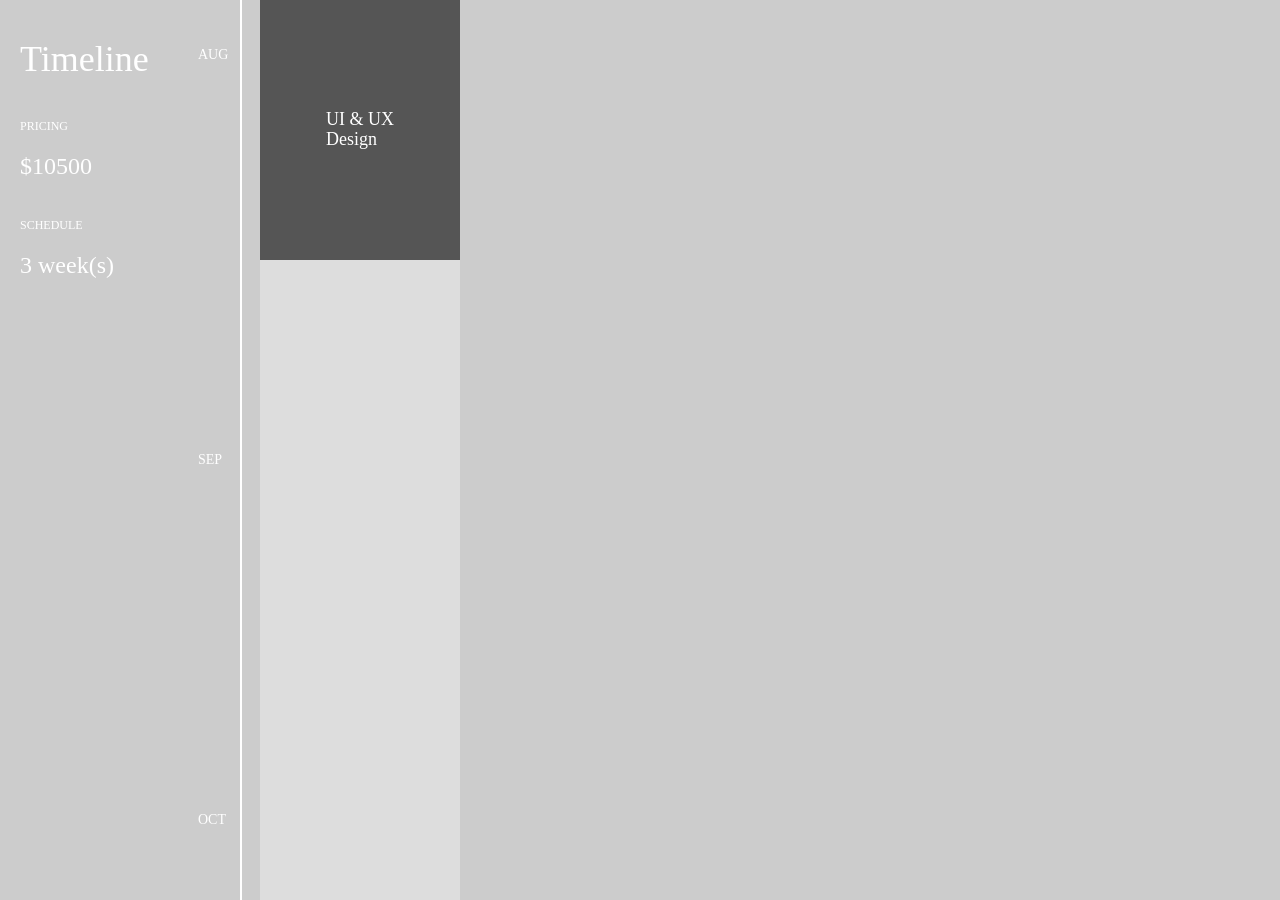
==== index.html @ 38528bf1 "first commit" ====
<!DOCTYPE html>
<html>
  <head>
    <meta charset="utf-8">
    <meta http-equiv="X-UA-Compatible" content="IE=edge,chrome=1">
    <title>Timeline</title>
    <meta name="description" content="">
    <meta name="viewport" content="width=device-width">

    <!-- Booooooootstrap -->
    <link rel="stylesheet" href="https://maxcdn.bootstrapcdn.com/bootstrap/3.3.4/css/bootstrap.min.css">

    <!-- Styles -->
    <link rel="stylesheet" type="text/css" href="css/main.css">
    <link rel="stylesheet" type="text/css" href="css/animate.css">

    <!--[if lt IE 9]>
    <script src="//html5shiv.googlecode.com/svn/trunk/html5.js"></script>
    <script>window.html5 || document.write('<script src="js/vendor/html5shiv.js"><\/script>')</script>
    <![endif]-->
  </head>

  <body>
    <header>
      <h1>Timeline</h1>
      <br>
      <h6>PRICING</h6>
      <h3>$<span class="price">10500</span></h3>
      <br>
      <h6>SCHEDULE</h6>
      <h3><span class="schedule">3</span> week(s)</h3>
    </header>

    <div role="main" class="main">
      <div class="timeline">
        <span>AUG</span>
        <span>SEP</span>
        <span>OCT</span>
      </div>
      <div class="resize-container">
        <div class="resize-drag">
          <h4>UI & UX<br>Design</h4>
        </div>
      </div>
    </div>

    <!-- Vendor -->
    <script src="http://ajax.googleapis.com/ajax/libs/jquery/2.1.1/jquery.min.js"></script>
    <script type="text/javascript" src="vendor/interact.min.js"></script>
    <script type="text/javascript" src="vendor/animate.min.js"></script>

    <!-- Javascript -->
    <script type="text/javascript" src="js/Helpers.js"></script>
    <script type="text/javascript" src="js/main.js"></script>






  </body>
</html>
---- css/main.css ----
html, body {
  margin: 0;
  padding: 0;
  font-family: "proxima nova";
  background: #ccc;
  color: #fff;
  text-rendering: optimizeLegibility;
  height: 100%;
}

header {
  position: fixed;
  top: 0;
  left: 0;
  padding: 20px;
  z-index: 1003;
}

nav {
  padding: 15px 0;
}

.main {
  width: 800px;
  height: 100%;
  margin: auto;
}

.timeline {
  display: inline-block;
  position: relative;
  float: left;
  height: 100%;
  width: 20px;
  border-left: 2px solid #fff;
}
.timeline span {
  position: absolute;
  left: -44px;
  text-align: right;
}
.timeline span:nth-child(1){
  top: 5%;
}
.timeline span:nth-child(2){
  top: 50%;
}
.timeline span:nth-child(3){
  top: 90%;
}


.resize-container {
  float: left;
  width: 200px;
  height: 100%;
  background: #ddd;
}

.resize-drag {
  display: flex;
  align-items: center;
  justify-content: center;
  float: left;
  width: 200px;
  height: 260px;
  background: #555;

  /* This makes things *much* easier */
  box-sizing: border-box;
}
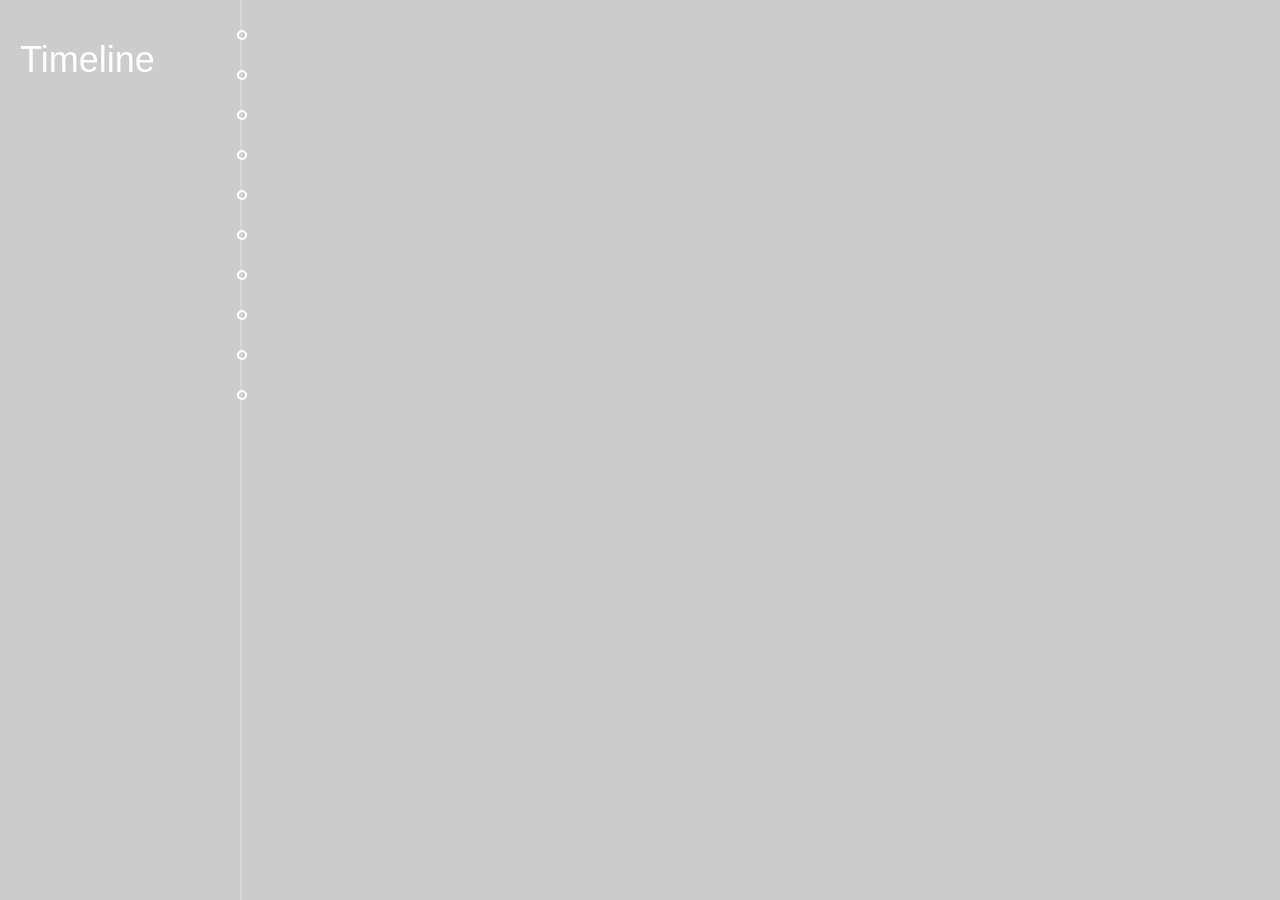
==== commit 6fc17271: "reminder that we are using babel" ====
--- a/index.html
+++ b/index.html
@@ -8,7 +8,7 @@
     <meta name="viewport" content="width=device-width">
 
     <!-- Booooooootstrap -->
-    <link rel="stylesheet" href="https://maxcdn.bootstrapcdn.com/bootstrap/3.3.4/css/bootstrap.min.css">
+    <link rel="stylesheet" href="css/bootstrap.min.css">
 
     <!-- Styles -->
     <link rel="stylesheet" type="text/css" href="css/main.css">
@@ -23,30 +23,15 @@
   <body>
     <header>
       <h1>Timeline</h1>
-      <br>
-      <h6>PRICING</h6>
-      <h3>$<span class="price">10500</span></h3>
-      <br>
-      <h6>SCHEDULE</h6>
-      <h3><span class="schedule">3</span> week(s)</h3>
     </header>
 
     <div role="main" class="main">
       <div class="timeline">
-        <span>AUG</span>
-        <span>SEP</span>
-        <span>OCT</span>
-      </div>
-      <div class="resize-container">
-        <div class="resize-drag">
-          <h4>UI & UX<br>Design</h4>
-        </div>
       </div>
     </div>
 
     <!-- Vendor -->
     <script src="http://ajax.googleapis.com/ajax/libs/jquery/2.1.1/jquery.min.js"></script>
-    <script type="text/javascript" src="vendor/interact.min.js"></script>
     <script type="text/javascript" src="vendor/animate.min.js"></script>
 
     <!-- Javascript -->
--- a/css/main.css
+++ b/css/main.css
@@ -1,7 +1,7 @@
 html, body {
   margin: 0;
   padding: 0;
-  font-family: "proxima nova";
+  font-family: sans-serif;
   background: #ccc;
   color: #fff;
   text-rendering: optimizeLegibility;
@@ -30,23 +30,62 @@
   display: inline-block;
   position: relative;
   float: left;
+  padding-top: 30px;
   height: 100%;
   width: 20px;
-  border-left: 2px solid #fff;
+  border-left: 2px solid rgba(255,255,255,0.2);
 }
-.timeline span {
+
+
+
+.dot {
+  position: relative;
+  left: -5px;
+  padding-bottom: 30px;
+  cursor: pointer;
+
+}
+.dot:hover .circle {
+  -webkit-transform-origin: center;
+  -webkit-transform: scale(1.8);
+}
+.dot:hover .item {
+  -webkit-transform-origin: left center;
+  -webkit-transform: scale(1.8);
+}
+.dot:hover + .dot .circle,
+.dot.prev .circle  {
+  -webkit-transform: scale(1.3);
+  -webkit-transform-origin: center;
+}
+
+.circle {
+  position: relative;
+  height: 10px;
+  width: 10px;
+  border-radius: 50%;
+  border: 2px solid #fff;
+
+  transition: all 0.15s linear;
+}
+
+.items {
   position: absolute;
-  left: -44px;
-  text-align: right;
+  top: -6px;
+  margin-left: 20px;
+
+  transition: all 0.15s linear;
 }
-.timeline span:nth-child(1){
-  top: 5%;
+.item {
+  color: red;
+  background: transparent;
+  border: none;
+  border-bottom: 1px solid rgba(0,0,0,.1);
+  transition: all 0.15s linear; 
 }
-.timeline span:nth-child(2){
-  top: 50%;
-}
-.timeline span:nth-child(3){
-  top: 90%;
+.item:focus {
+  outline: none;
+  border: 1px solid red;
 }
 
 
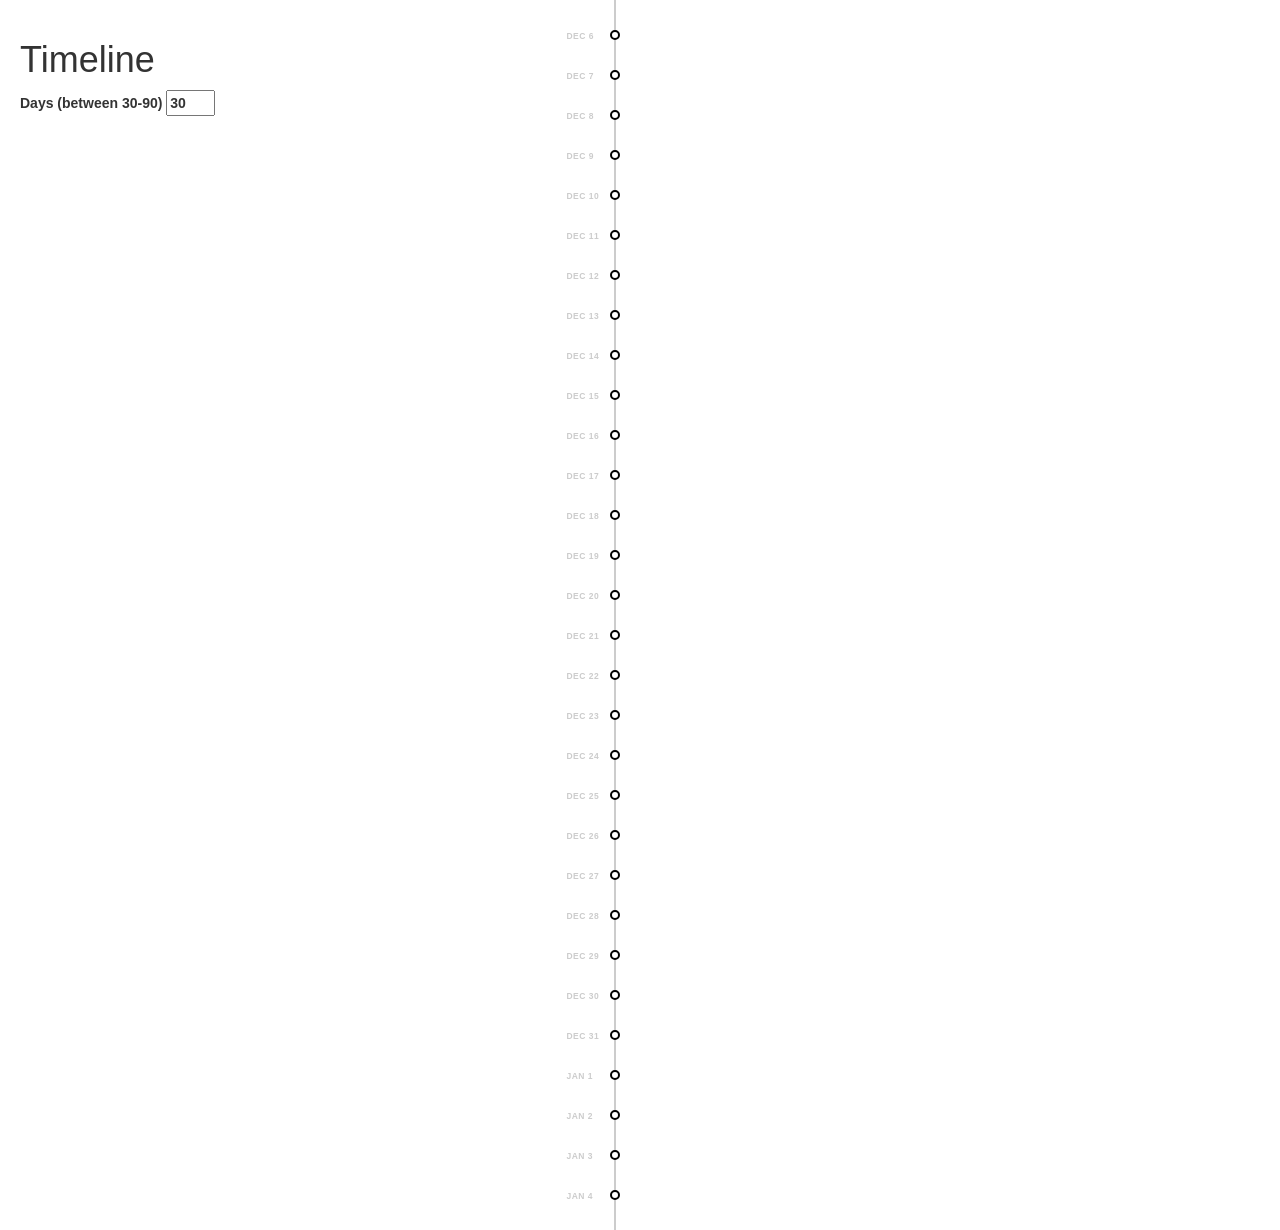
==== commit a04ab608: "added link input and day changer" ====
--- a/index.html
+++ b/index.html
@@ -23,6 +23,10 @@
   <body>
     <header>
       <h1>Timeline</h1>
+      <label>
+        Days (between 30-90)
+        <input class="js-days" type="number" name="days" min="30" max="90" value="30">
+      </label>
     </header>
 
     <div role="main" class="main">
@@ -31,7 +35,7 @@
     </div>
 
     <!-- Vendor -->
-    <script src="http://ajax.googleapis.com/ajax/libs/jquery/2.1.1/jquery.min.js"></script>
+    <script src="vendor/jquery.min.js"></script>
     <script type="text/javascript" src="vendor/animate.min.js"></script>
 
     <!-- Javascript -->
--- a/css/main.css
+++ b/css/main.css
@@ -2,8 +2,7 @@
   margin: 0;
   padding: 0;
   font-family: sans-serif;
-  background: #ccc;
-  color: #fff;
+  color: #333;
   text-rendering: optimizeLegibility;
   height: 100%;
 }
@@ -27,35 +26,30 @@
 }
 
 .timeline {
-  display: inline-block;
-  position: relative;
-  float: left;
+  position: absolute;
+  left: 48%;
   padding-top: 30px;
-  height: 100%;
-  width: 20px;
-  border-left: 2px solid rgba(255,255,255,0.2);
+  border-left: 2px solid rgba(0,0,0,0.2);
 }
-
 
 
 .dot {
   position: relative;
-  left: -5px;
+  left: -6px;
   padding-bottom: 30px;
   cursor: pointer;
-
 }
 .dot:hover .circle {
   -webkit-transform-origin: center;
-  -webkit-transform: scale(1.8);
+  -webkit-transform: scale(2.4);
 }
-.dot:hover .item {
+.dot:hover .items {
   -webkit-transform-origin: left center;
-  -webkit-transform: scale(1.8);
+  -webkit-transform: scale(1.2) translateX(2px) translateY(-3px);
 }
 .dot:hover + .dot .circle,
 .dot.prev .circle  {
-  -webkit-transform: scale(1.3);
+  -webkit-transform: scale(1.6);
   -webkit-transform-origin: center;
 }
 
@@ -64,10 +58,12 @@
   height: 10px;
   width: 10px;
   border-radius: 50%;
-  border: 2px solid #fff;
+  border: 2px solid rgb(0,0,0);
+  background: #fff;
 
   transition: all 0.15s linear;
 }
+
 
 .items {
   position: absolute;
@@ -77,15 +73,44 @@
   transition: all 0.15s linear;
 }
 .item {
-  color: red;
+  position: absolute;
+  color: #222;
   background: transparent;
   border: none;
-  border-bottom: 1px solid rgba(0,0,0,.1);
-  transition: all 0.15s linear; 
+  transition: all 0.2s linear; 
 }
 .item:focus {
   outline: none;
-  border: 1px solid red;
+}
+
+.linkInput {
+  position: absolute;
+  top: 20px;
+  font-size: 11px;
+  border: none;
+}
+.linkInput:focus {
+  outline: none;
+}
+.link {
+  position: absolute;
+  top: 20px;
+  display: none;
+  color: red;
+  font-size: 11px;
+}
+
+
+.day {
+  position: absolute;
+  right: 14px;
+  top: 0px;
+  width: 40px;
+  font-size: 8.5px;
+  font-weight: 900;
+  text-transform: uppercase;
+  letter-spacing: 0.06em;
+  color: #ccc;
 }
 
 
